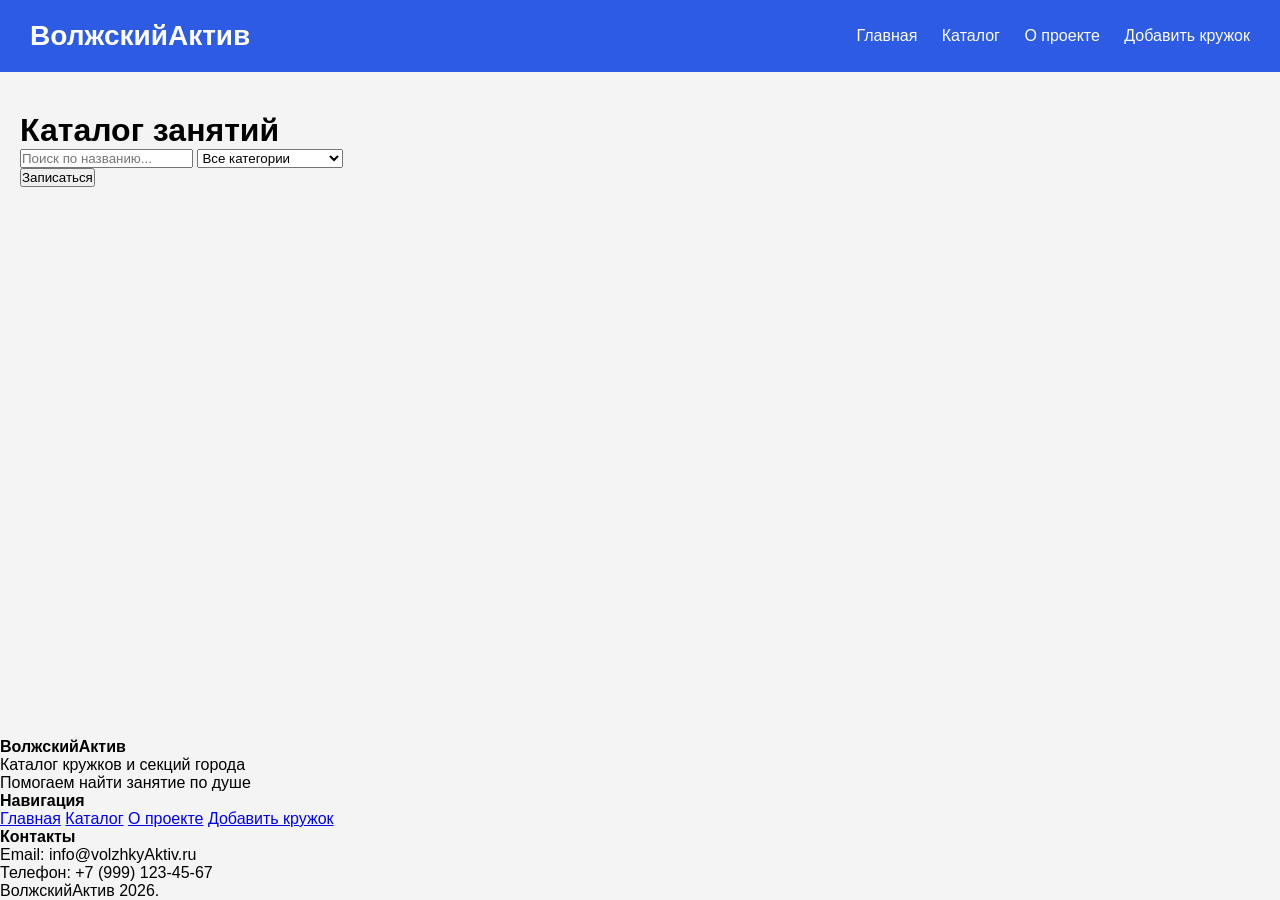
==== catalog.html @ ca4e17e1 "aaaaaaaaaaaaaaaaaaaaa" ====
<!DOCTYPE html>
<html lang="ru">
<head>
    <meta charset="UTF-8">
    <meta name="viewport" content="width=device-width, initial-scale=1.0">
    <title>Каталог</title>
    <link rel="stylesheet" href="css/style.css">
</head>
<body>
    <header>
        <div class="logo">ВолжскийАктив</div>
        <nav>
            <a href="index.html">Главная</a>
            <a href="catalog.html">Каталог</a>
            <a href="about.html">О проекте</a>
            <a href="add.html">Добавить кружок</a>
        </nav>
    </header>
    <main>
        <div class="container">
            <h1>Каталог занятий</h1>
            <div class="filters">
                <input id="search" placeholder="Поиск по названию...">
                <select id="category">
                    <option value="">Все категории</option>
                    <option>Спорт</option>
                    <option>Программирование</option>
                    <option>Музыка</option>
                    <option>Иностранные языки</option>
                    <option>Творчество</option>
                </select>
            </div>
            <div id="list" class="cards"></div>
        </div>
        <div id="modal" class="modal">
            <div class="modal-content">
                <h2 id="modal-title"></h2>
                <div id="modal-body"></div>
                <button id="signup-btn" class="btn">Записаться</button>
                <p id="modal-message" class="success-message"></p>
            </div>
        </div>
    </main>
    <footer>
        <div class="footer-content">
            <div class="footer-section">
                <h4>ВолжскийАктив</h4>
                <p>Каталог кружков и секций города</p>
                <p>Помогаем найти занятие по душе</p>
            </div>
            <div class="footer-section">
                <h4>Навигация</h4>
                <a href="index.html">Главная</a>
                <a href="catalog.html">Каталог</a>
                <a href="about.html">О проекте</a>
                <a href="add.html">Добавить кружок</a>
            </div>
            <div class="footer-section">
                <h4>Контакты</h4>
                <p>Email: info@volzhkyAktiv.ru</p>
                <p>Телефон: +7 (999) 123-45-67</p>
            </div>
        </div>
        <div class="footer-bottom">
            <p>ВолжскийАктив  2026.</p>
        </div>
    </footer>

    <script src="js/script.js"></script>
</body>
</html>
---- css/style.css ----
* {
    margin: 0;
    padding: 0;
    box-sizing: border-box;
}
html, body {
    height: 100%;
}
body {
    font-family: Arial, sans-serif;
    background: #f4f4f4;
    display: flex;
    flex-direction: column;
}
header {
    background: #2d5be3;
    color: #fff;
    padding: 20px 30px;
    display: flex;
    justify-content: space-between;
    align-items: center;
    flex-shrink: 0;
}
.logo {
    font-size: 28px;
    font-weight: bold;
}
nav a {
    color: #fff;
    margin-left: 20px;
    text-decoration: none;
    font-size: 16px;
}
main {
    flex: 1 0 auto;
    padding: 40px 20px;
}
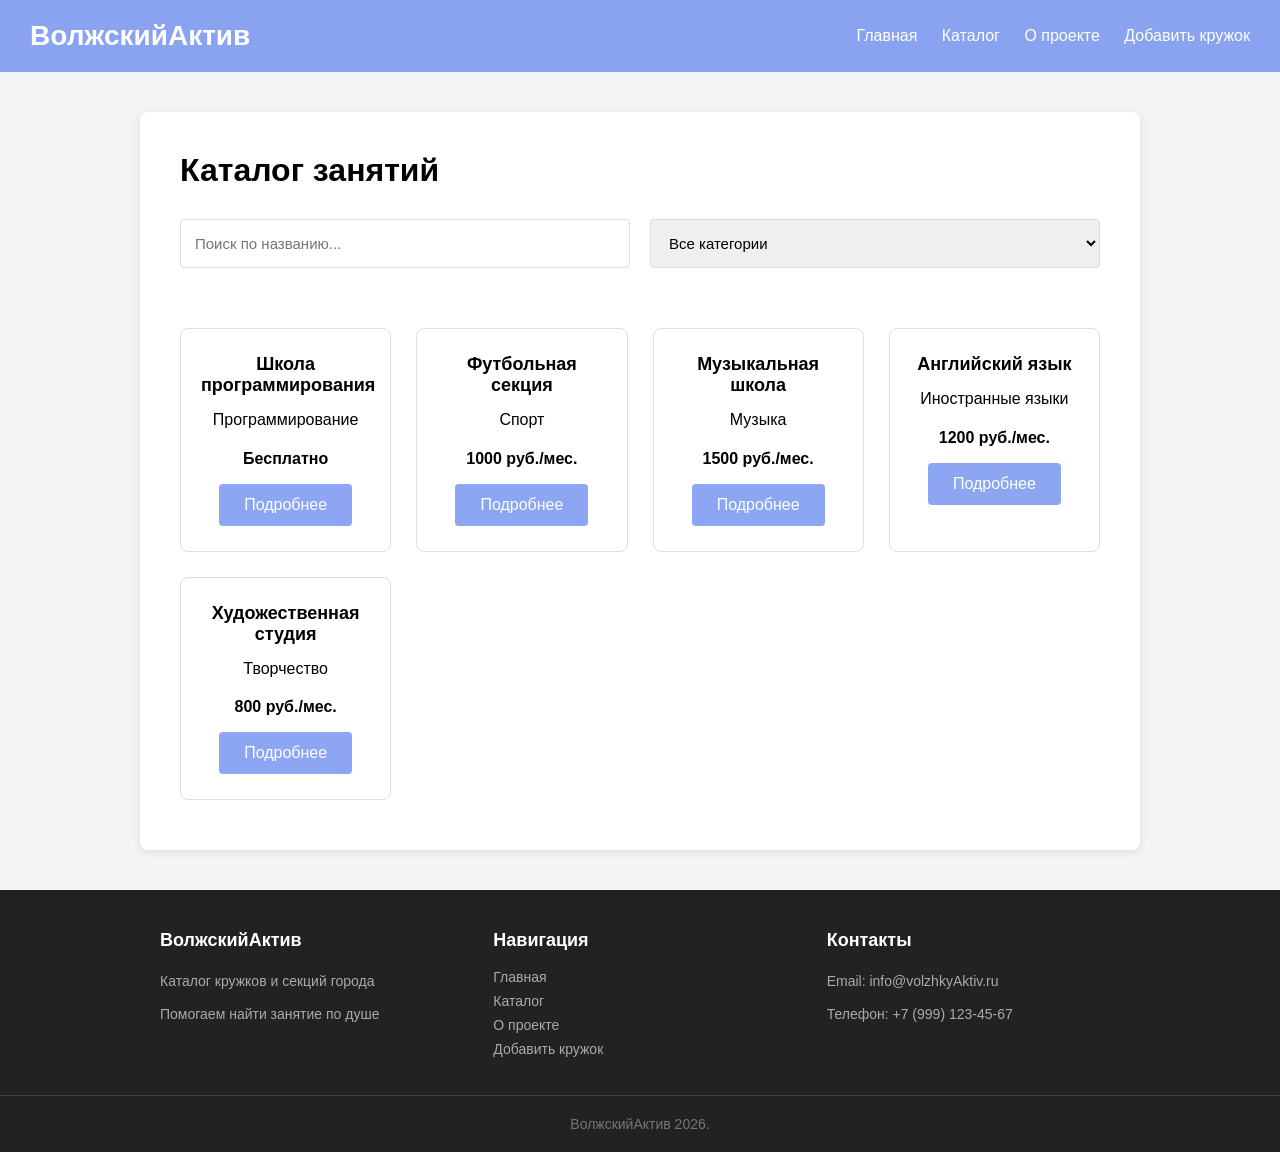
==== commit 26061ff0: "vse!" ====
--- a/catalog.html
+++ b/catalog.html
@@ -32,8 +32,11 @@
             </div>
             <div id="list" class="cards"></div>
         </div>
+        
+        <!-- Модальное окно -->
         <div id="modal" class="modal">
             <div class="modal-content">
+                <span class="close">&times;</span>
                 <h2 id="modal-title"></h2>
                 <div id="modal-body"></div>
                 <button id="signup-btn" class="btn">Записаться</button>
--- a/css/style.css
+++ b/css/style.css
@@ -13,7 +13,7 @@
     flex-direction: column;
 }
 header {
-    background: #2d5be3;
+    background: #6d8ef1c7;
     color: #fff;
     padding: 20px 30px;
     display: flex;
@@ -34,4 +34,251 @@
 main {
     flex: 1 0 auto;
     padding: 40px 20px;
+}
+.container {
+    max-width: 1000px;
+    margin: 0 auto;
+    background: #fff;
+    padding: 40px;
+    border-radius: 8px;
+    box-shadow: 0 2px 10px rgba(0,0,0,0.1);
+}
+.container h1 {
+    margin-bottom: 30px;
+}
+.container p {
+    margin-bottom: 20px;
+    line-height: 1.8;
+}
+.hero {
+    text-align: center;
+    background: #fff;
+    padding: 80px 40px;
+    margin: 0 auto 50px;
+    max-width: 1000px;
+    border-radius: 8px;
+    box-shadow: 0 2px 10px rgba(0,0,0,0.1);
+}
+.hero h1 {
+    font-size: 40px;
+    margin-bottom: 25px;
+}
+.hero p {
+    font-size: 20px;
+    margin-bottom: 30px;
+}
+.cards {
+    display: grid;
+    grid-template-columns: repeat(auto-fit, minmax(200px, 1fr));
+    gap: 25px;
+    padding: 30px 0 10px;
+}
+.card {
+    background: #fff;
+    border: 1px solid #ddd;
+    padding: 25px 20px;
+    border-radius: 8px;
+    text-align: center;
+}
+.card h3 {
+    margin: 0;
+    font-size: 18px;
+}
+.card p {
+    margin: 10px 0 0;
+}
+.btn {
+    background: #6d8ef1c7;
+    color: #fff;
+    padding: 12px 25px;
+    text-decoration: none;
+    border: none;
+    border-radius: 4px;
+    cursor: pointer;
+    font-size: 16px;
+    display: inline-block;
+    margin-top: 10px;
+}
+.btn:hover {
+    background: #5a7ad6;
+}
+input, select, textarea {
+    width: 100%;
+    padding: 14px;
+    margin: 12px 0 20px;
+    border: 1px solid #ddd;
+    border-radius: 4px;
+    box-sizing: border-box;
+    font-size: 15px;
+}
+input:last-of-type {
+    margin-bottom: 25px;
+}
+textarea {
+    min-height: 120px;
+    resize: vertical;
+}
+.filters {
+    display: flex;
+    gap: 20px;
+    flex-wrap: wrap;
+    margin-bottom: 30px;
+}
+.filters input, .filters select {
+    flex: 1;
+    min-width: 200px;
+    margin: 0;
+}
+.categories-section {
+    max-width: 1000px;
+    margin: 0 auto 40px;
+}
+.categories-section h2 {
+    text-align: center;
+    margin-bottom: 30px;
+    font-size: 28px;
+}
+.modal {
+    display: none;
+    position: fixed;
+    z-index: 1000;
+    left: 0;
+    top: 0;
+    width: 100%;
+    height: 100%;
+    background: rgba(0,0,0,0.5);
+    overflow: auto;
+}
+.modal-content {
+    background: #fff;
+    margin: 8% auto;
+    padding: 40px;
+    border-radius: 8px;
+    max-width: 600px;
+    position: relative;
+}
+.modal-content h2 {
+    margin-bottom: 25px;
+}
+.modal-content p {
+    margin: 12px 0;
+    line-height: 1.8;
+}
+.modal-content hr {
+    margin: 25px 0;
+    border: none;
+    border-top: 1px solid #eee;
+}
+.modal-content h4 {
+    margin-bottom: 15px;
+    font-size: 18px;
+}
+.close {
+    position: absolute;
+    right: 20px;
+    top: 10px;
+    font-size: 32px;
+    cursor: pointer;
+}
+.close:hover {
+    color: #6d8ef1c7;
+}
+.success-message {
+    color: #28a745;
+    font-weight: bold;
+    margin-top: 20px;
+    padding: 12px 15px;
+    background: #d4edda;
+    border-radius: 4px;
+    line-height: 1.6;
+}
+.organization-block {
+    background: #f8f9fa;
+    padding: 25px 30px;
+    border-radius: 8px;
+    margin: 30px 0;
+    border-left: 4px solid #6d8ef1c7;
+}
+.organization-block h3 {
+    margin-top: 0;
+    margin-bottom: 15px;
+}
+.organization-block p {
+    margin: 10px 0;
+    line-height: 1.8;
+}
+.about-content h2 {
+    margin: 25px 0 15px;
+}
+.about-content h3 {
+    margin: 30px 0 15px;
+    font-size: 20px;
+}
+.about-content p {
+    margin: 15px 0;
+    line-height: 1.8;
+}
+.about-content ul {
+    padding-left: 25px;
+    margin: 15px 0;
+}
+.about-content li {
+    margin: 10px 0;
+    line-height: 1.8;
+}
+.author-info {
+    background: #f0f4ff;
+    padding: 25px 30px;
+    border-radius: 8px;
+    margin-top: 40px;
+}
+.author-info h3 {
+    margin-top: 0;
+    margin-bottom: 15px;
+}
+.author-info p {
+    margin: 10px 0;
+}
+footer {
+    background: #222;
+    color: #fff;
+    flex-shrink: 0;
+    margin-top: auto;
+    width: 100%;
+}
+.footer-content {
+    max-width: 1000px;
+    margin: 0 auto;
+    padding: 40px 20px 30px;
+    display: grid;
+    grid-template-columns: repeat(auto-fit, minmax(200px, 1fr));
+    gap: 40px;
+}
+.footer-section h4 {
+    margin-bottom: 18px;
+    font-size: 18px;
+    color: #fff;
+}
+.footer-section p {
+    margin: 8px 0;
+    color: #aaa;
+    font-size: 14px;
+    line-height: 1.8;
+}
+.footer-section a {
+    display: block;
+    color: #aaa;
+    text-decoration: none;
+    margin: 8px 0;
+    font-size: 14px;
+}
+.footer-section a:hover {
+    color: #fff;
+}
+.footer-bottom {
+    border-top: 1px solid #444;
+    text-align: center;
+    padding: 20px;
+    color: #777;
+    font-size: 14px;
 }
